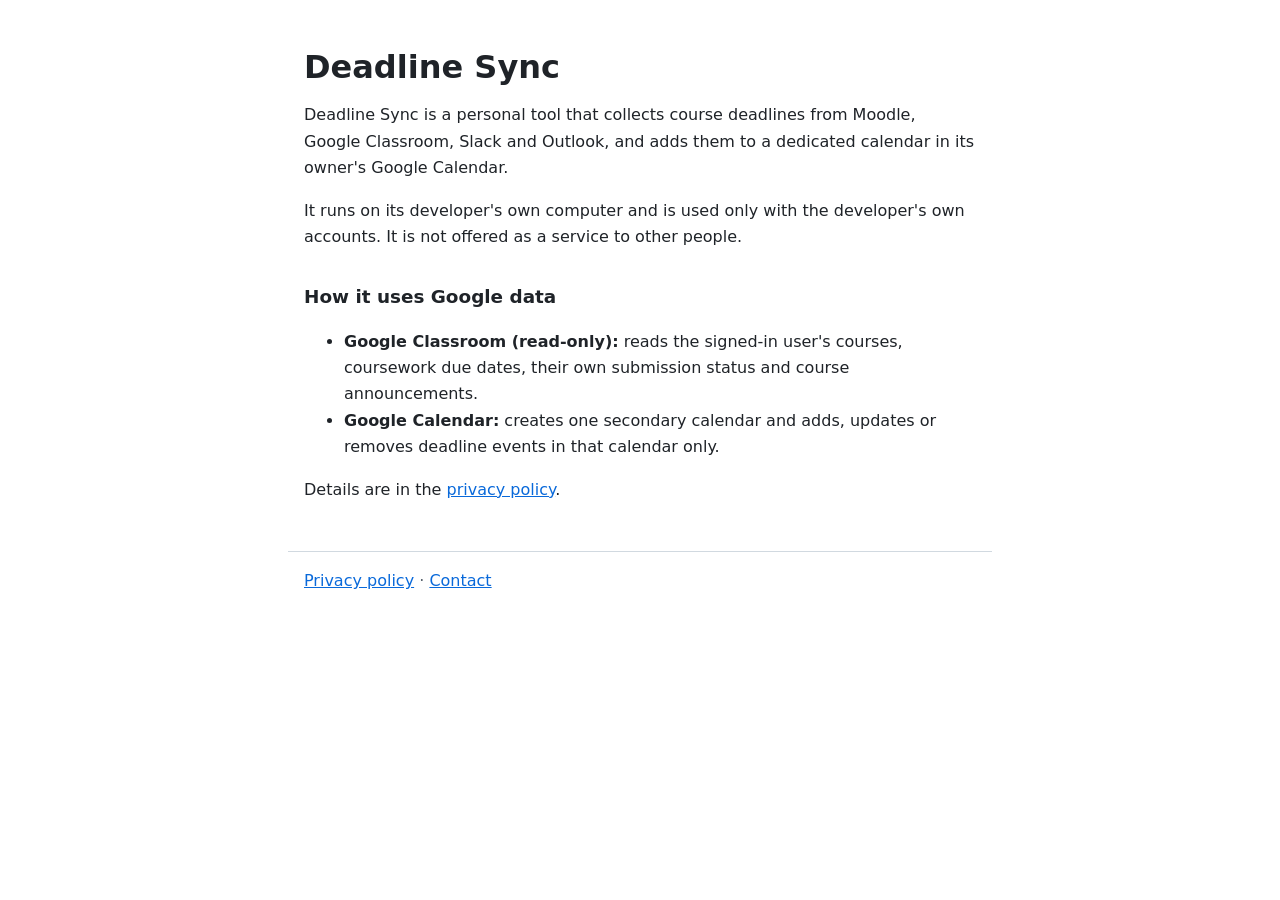
==== index.html @ 81bfb417 "Add files via upload" ====
<!doctype html>
<html lang="en">
<head>
  <meta charset="utf-8">
  <meta name="viewport" content="width=device-width, initial-scale=1">
  <title>Deadline Sync</title>
  <meta name="description" content="Personal tool that collects course deadlines into its owner's Google Calendar.">
  <link rel="stylesheet" href="style.css">
</head>
<body>
  <main>
    <h1>Deadline Sync</h1>
    <p>
      Deadline Sync is a personal tool that collects course deadlines from Moodle,
      Google Classroom, Slack and Outlook, and adds them to a dedicated calendar in
      its owner's Google Calendar.
    </p>
    <p>
      It runs on its developer's own computer and is used only with the developer's
      own accounts. It is not offered as a service to other people.
    </p>

    <h2>How it uses Google data</h2>
    <ul>
      <li>
        <strong>Google Classroom (read-only):</strong> reads the signed-in user's courses,
        coursework due dates, their own submission status and course announcements.
      </li>
      <li>
        <strong>Google Calendar:</strong> creates one secondary calendar and adds, updates
        or removes deadline events in that calendar only.
      </li>
    </ul>

    <p>Details are in the <a href="privacy.html">privacy policy</a>.</p>
  </main>
  <footer>
    <a href="privacy.html">Privacy policy</a> ·
    <a href="https://github.com/ThienAn1307/deadline-sync-pages/issues">Contact</a>
  </footer>
</body>
</html>
---- style.css ----
:root {
  --bg: #ffffff;
  --fg: #1f2328;
  --muted: #59636e;
  --link: #0969da;
  --rule: #d1d9e0;
}

@media (prefers-color-scheme: dark) {
  :root {
    --bg: #0d1117;
    --fg: #e6edf3;
    --muted: #9198a1;
    --link: #4493f8;
    --rule: #3d444d;
  }
}

body {
  margin: 0;
  background: var(--bg);
  color: var(--fg);
  font: 16px/1.65 system-ui, -apple-system, "Segoe UI", Roboto, sans-serif;
}

main, footer {
  max-width: 42rem;
  margin: 0 auto;
  padding: 0 16px;
}

main { padding-top: 3rem; }

h1 { font-size: 2rem; line-height: 1.2; margin: 0 0 1rem; }
h2 { font-size: 1.15rem; margin: 2rem 0 0.5rem; }

a { color: var(--link); }

.muted { color: var(--muted); }

footer {
  margin-top: 3rem;
  padding-top: 1rem;
  padding-bottom: 2rem;
  border-top: 1px solid var(--rule);
  color: var(--muted);
}
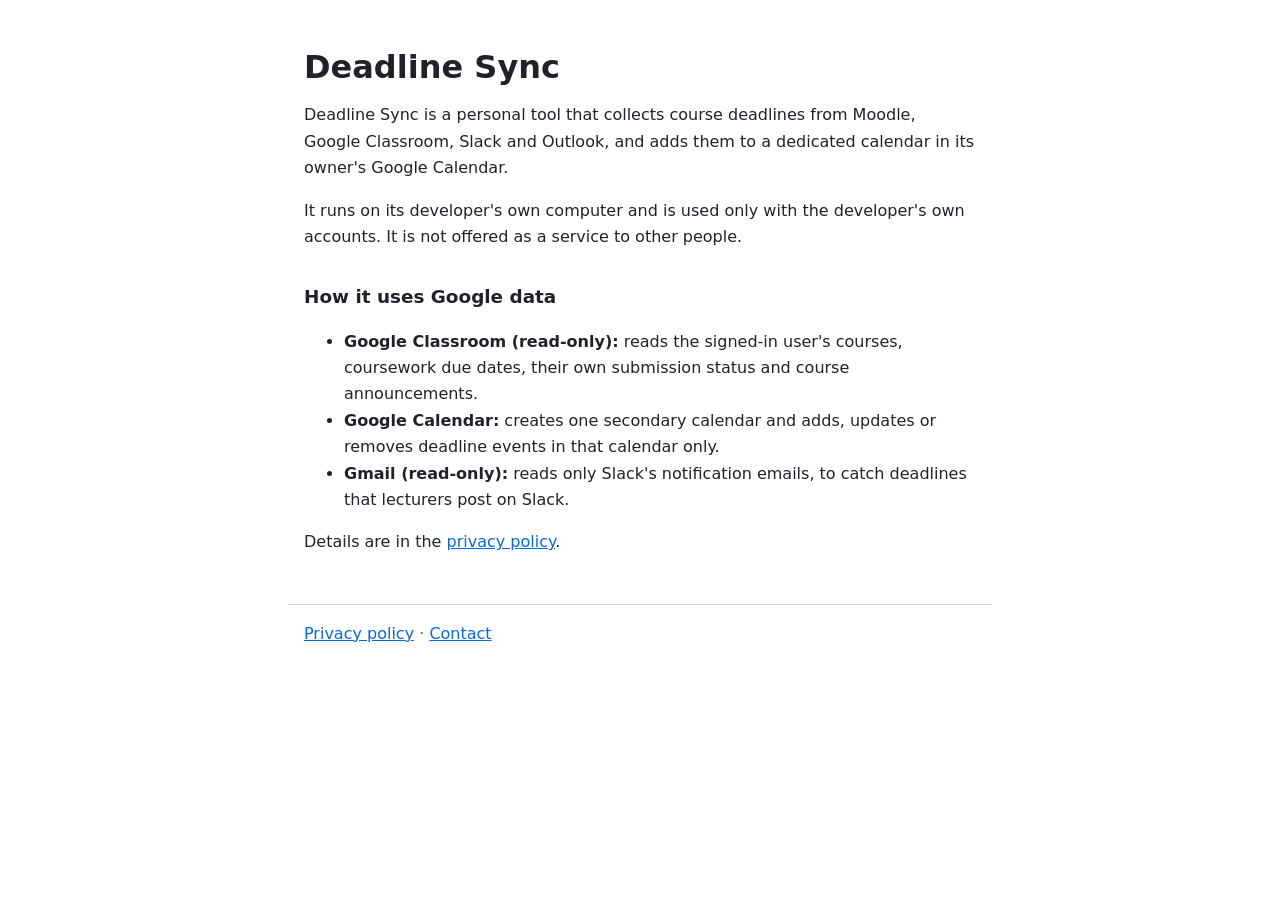
==== commit 6e56feae: "Add files via upload" ====
--- a/index.html
+++ b/index.html
@@ -30,6 +30,10 @@
         <strong>Google Calendar:</strong> creates one secondary calendar and adds, updates
         or removes deadline events in that calendar only.
       </li>
+      <li>
+        <strong>Gmail (read-only):</strong> reads only Slack's notification emails, to catch
+        deadlines that lecturers post on Slack.
+      </li>
     </ul>
 
     <p>Details are in the <a href="privacy.html">privacy policy</a>.</p>
